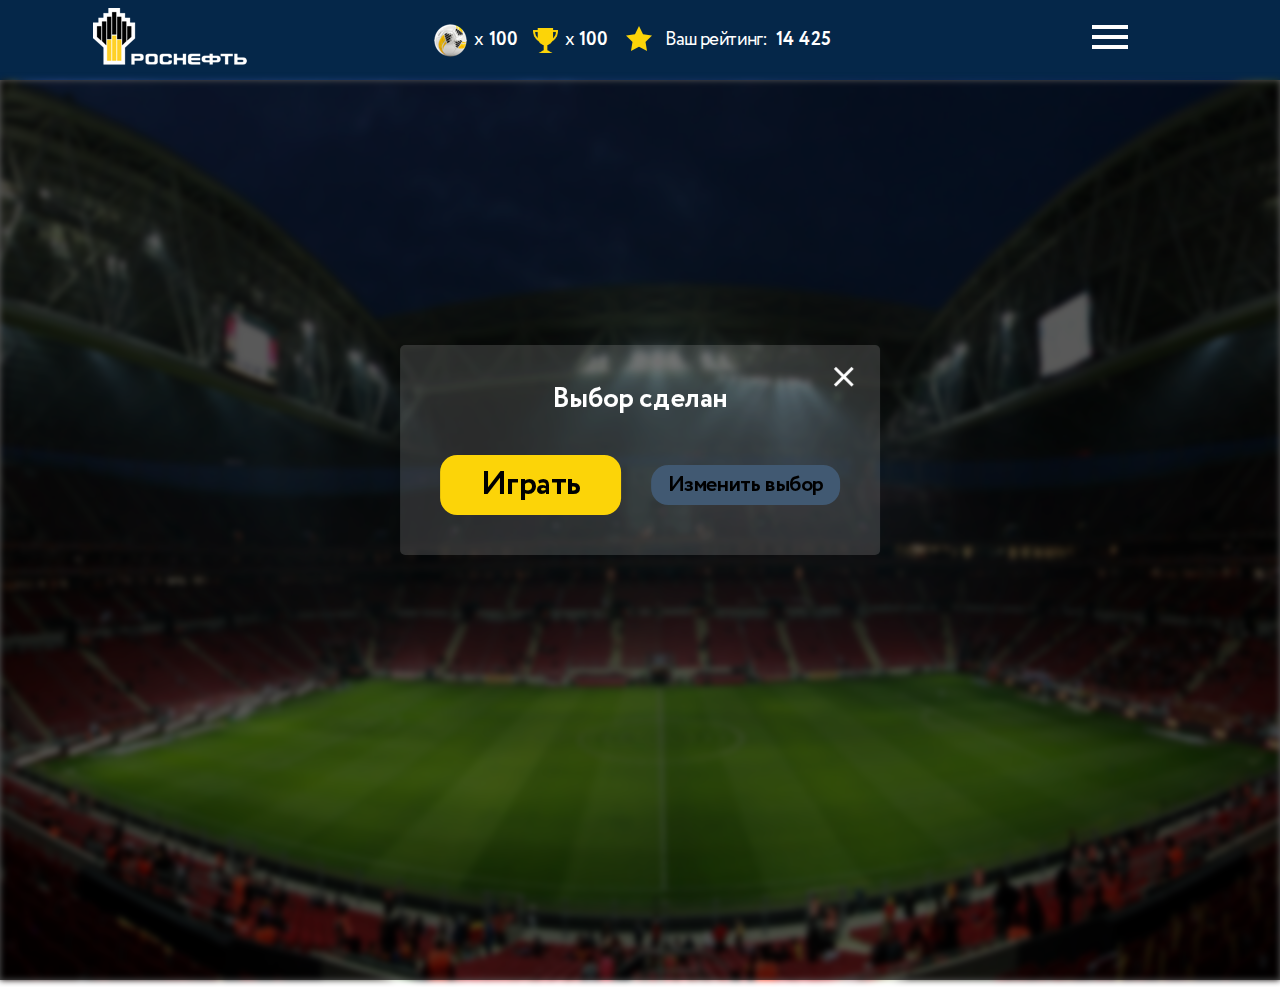
==== modal.html @ d305422a "split into 2 html files" ====
<!DOCTYPE html>
<html lang="en">
<head>
    <meta charset="UTF-8">
    <meta name="viewport" content="width=device-width, initial-scale=1.0">
    <meta http-equiv="X-UA-Compatible" content="ie=edge">
    <title>Football</title>
    <link rel="stylesheet" href="css/index.css">
</head>
<body>
    <!-- HEADER START -->
    <header class="header">
        <div class="panel">
            <div class="img img--logo">
                <img src="/images/logo.png" alt="">
            </div>
            <button class="btn btn--online btn--rounded btn--yellow">
                <div class="btn__icon">
                    <img class="icon icon--user" src="/images/user.png" alt="">
                </div>
                <span class="btn__title btn__title--uppercase">
                    10 572 Онлайн
                </span>
            </button>
            <ul class="list list--static">
                <li class="list__item">
                    <img class="icon icon--ball" src="/images/ball.png" alt="">
                    <div class="list__item-desc">x<b>100</b></div>
                </li>
                <li class="list__item">
                    <img class="icon icon--prize" src="/images/prize-2.png" alt="">
                    <div class="list__item-desc">x<b>100</b></div>
                </li>
                <li class="list__item">
                    <img class="icon icon--star" src="/images/star.png" alt="">
                    <div class="list__item-desc">
                        Ваш рейтинг:
                        <b>14 425</b>
                    </div>
                </li>
            </ul>
            <button class="btn btn--rules btn--rounded btn--white">
                <span class="btn__title">
                    Правила игры
                </span>
            </button>
            <div class="img img--slogan">
                <img src="/images/text.png" alt="">
            </div>
            <button class="btn btn--menu">
                <img src="/images/menu.svg" alt="">
            </button>
        </div>
    </header>
    <!-- HEADER END -->

    <div class="page blur">
        <div class="page__bg">
            <img src="/images/bg.jpg" alt="">
        </div>
        <div class="page__wrap">
            <div class="board">
                <div class="board__wrap">
                    <div class="board__title">
                        Серия пенальти
                    </div>
                    <div class="board__list">
                        <ul class="list list--board">
                            <li class="list__item">
                                <div class="list__item-title">Мячи</div>
                                <div class="list__item-desc">
                                    <img class="icon icon--ball-2x" src="/images/ball-2x.png" alt="">
                                    <div class="list__item-desc">x<b>100</b></div>
                                </div>
                            </li>
                            <li class="list__item">
                                <div class="list__item-title">Попытки</div>
                                <div class="list__item-desc">
                                    <ul class="list list--shot">
                                        <li class="list__item">
                                            <span class="ball ball--green"></span>
                                        </li>
                                        <li class="list__item">
                                            <span class="ball ball--green"></span>
                                        </li>
                                        <li class="list__item">
                                            <span class="ball ball--red"></span>
                                        </li>
                                        <li class="list__item">
                                            <span class="ball"></span>
                                        </li>
                                        <li class="list__item">
                                            <span class="ball"></span>
                                        </li>
                                    </ul>
                                </div>
                            </li>
                            <li class="list__item">
                                <div class="list__item-title">Кубки</div>
                                <div class="list__item-desc">
                                    <img class="icon icon--prize-2" src="/images/prize-2.png" alt="">
                                    <div class="list__item-desc">x<b>100</b></div>
                                </div>
                            </li>
                        </ul>
                    </div>
                    <div class="board__footer">
                        <ul class="list list--links">
                            <li class="list__item">
                                <a href="#" class="list__link" title="Главная страница">Главная страница</a>
                            </li>
                            <li class="list__item">
                                <a href="#" class="list__link" title="Личный кабинет">Личный кабинет</a>
                            </li>
                        </ul>
                    </div>
                </div>
            </div>
        </div>
    </div>

    <!-- MODAL START -->
    <div class="modal in modal--confirm">
        <div class="modal__header">
            <div class="modal__title">Выбор сделан</div>
            <button class="btn btn--close">
                <img src="/images/cross.png" alt="">
            </button>
        </div>
        <div class="modal__body">
            <button class="btn btn--rounded btn--submit btn--yellow">Играть</button>
            <button class="btn btn--rounded btn--cancel">Изменить выбор</button>
        </div>
    </div>
    <!-- MODAL END -->
</body>
</html>
---- css/index.css ----
html,
body,
.page,
.page__wrap {
  margin: 0;
  padding: 0;
  width: 100%;
  height: 100%;
}

.btn {
  cursor: pointer;
}

@font-face {
  font-family: 'Circe';
  src: url("/font/Circe-Regular.eot");
  src: local("Circe"), local("Circe-Regular"), url("/font/Circe-Regular.eot?#iefix") format("embedded-opentype"), url("/font/Circe-Regular.woff") format("woff"), url("/font/Circe-Regular.ttf") format("truetype");
  font-weight: normal;
  font-style: normal;
}

@font-face {
  font-family: 'Circe';
  src: url("/font/Circe-Bold.eot");
  src: local("Circe Bold"), local("Circe-Bold"), url("/font/Circe-Bold.eot?#iefix") format("embedded-opentype"), url("/font/Circe-Bold.woff") format("woff"), url("/font/Circe-Bold.ttf") format("truetype");
  font-weight: bold;
  font-style: normal;
}

.hide {
  display: none !important;
}

body {
  font-family: 'Circe';
  font-weight: normal;
  font-style: normal;
  overflow: hidden;
}

.page {
  position: relative;
}

.page__bg {
  width: 100%;
  height: 100%;
}

.page__bg img {
  max-width: 100%;
  width: 100%;
  height: 100%;
}

.page.blur img {
  filter: blur(3px);
  -webkit-filter: blur(3px);
}

.page.blur .page__wrap {
  display: none;
}

.page.blur::after {
  content: '';
  display: block;
  position: absolute;
  top: 0px;
  left: 0x;
  width: 100%;
  height: 100%;
  background-color: rgba(0, 0, 0, 0.65);
}

.page__wrap {
  position: absolute;
  top: 0;
  left: 0;
  width: 100%;
  height: 100%;
}

.container {
  max-width: 1400px;
  width: 100%;
  height: 100%;
  margin: 0 auto;
}

.icon {
  margin-right: 7px;
}

.icon--prize {
  width: 25px;
  height: 25px;
}

.icon--prize-2 {
  width: 30px;
  height: 30px;
}

.icon--star {
  margin-left: 3px;
  margin-right: 13px;
  padding-bottom: 4px;
}

.icon--ball-2x {
  width: 40px;
  height: 40px;
}

.btn {
  font-family: 'Circe';
  display: -webkit-box;
  display: -ms-flexbox;
  display: flex;
  -webkit-box-align: center;
      -ms-flex-align: center;
          align-items: center;
  border: none;
  color: #052749;
  white-space: nowrap;
}

.btn__title {
  font-size: 20px;
  font-weight: bold;
}

.btn__title--uppercase {
  text-transform: uppercase;
}

.btn__icon {
  width: 14px;
  height: 16px;
  margin-right: 8px;
}

.btn--white {
  background: #fff;
}

.btn--yellow {
  background: #fcd408;
}

.btn--rounded {
  height: 34px;
  border-radius: 17px;
  padding-left: 16px;
  padding-right: 16px;
}

.btn--submit {
  height: 60px;
  font-size: 33px;
  font-weight: bold;
  font-style: normal;
  font-stretch: normal;
  line-height: normal;
  letter-spacing: -0.6px;
  color: #000;
  padding: 0 41px;
  margin: 15px;
}

.btn--cancel {
  height: 40px;
  font-size: 22px;
  font-weight: bold;
  font-style: normal;
  font-stretch: normal;
  line-height: normal;
  letter-spacing: -0.4px;
  color: #000;
  background: #415972;
  margin: 15px;
}

.btn--close {
  position: absolute;
  top: 20px;
  right: 20px;
  background: transparent;
}

.btn--menu {
  display: none;
  background: transparent;
}

@media (max-width: 1350px) {
  .btn--menu {
    display: block;
    width: 154px;
  }
  .btn--online, .btn--rules {
    display: none;
  }
}

@media (max-width: 860px) {
  .btn--menu {
    width: auto;
  }
  .btn--close {
    top: 15px;
    right: 15px;
  }
}

.img--logo {
  margin-right: 53px;
}

.img--slogan {
  display: block;
  margin-left: 81px;
}

@media (max-width: 1350px) {
  .img--logo {
    margin: 0;
  }
  .img--slogan {
    display: none;
  }
}

.list {
  display: -webkit-box;
  display: -ms-flexbox;
  display: flex;
  margin: 0;
  padding: 0;
  list-style: none;
}

.list__item {
  display: -webkit-box;
  display: -ms-flexbox;
  display: flex;
  -webkit-box-align: center;
      -ms-flex-align: center;
          align-items: center;
  margin-right: 15px;
}

.list__item-desc {
  white-space: nowrap;
  color: #fff;
  font-size: 19px;
  letter-spacing: -0.7px;
}

.list__item-desc b {
  letter-spacing: normal;
  padding-left: 5px;
}

.list--static {
  margin-left: 54px;
  margin-right: 38px;
}

.list--board {
  padding: 0 8px;
  height: 115px;
}

.list--board .list__item {
  -webkit-box-flex: 1;
      -ms-flex: 1;
          flex: 1;
  margin: 0;
  display: -webkit-box;
  display: -ms-flexbox;
  display: flex;
  -webkit-box-orient: vertical;
  -webkit-box-direction: normal;
      -ms-flex-direction: column;
          flex-direction: column;
  -webkit-box-pack: start;
      -ms-flex-pack: start;
          justify-content: flex-start;
  padding-top: 14px;
}

.list--board .list__item-title {
  font-size: 25px;
  font-weight: bold;
  font-style: normal;
  font-stretch: normal;
  line-height: 1.2;
  letter-spacing: -0.4px;
  text-align: center;
  color: #fff;
  margin-bottom: 10px;
}

.list--board .list__item-desc {
  display: -webkit-box;
  display: -ms-flexbox;
  display: flex;
  height: 40px;
  -webkit-box-align: center;
      -ms-flex-align: center;
          align-items: center;
}

.list--board .list__item-desc b {
  padding-left: 5px;
}

.list--shot .list__item {
  padding-top: 0;
}

.list--shot .ball {
  width: 18px;
  height: 18px;
  border-radius: 50%;
  background: #fff;
  margin: 0 5px;
}

.list--shot .ball--green {
  background: #00ba18;
}

.list--shot .ball--red {
  background: #d0021b;
}

.list--links {
  -ms-flex-pack: distribute;
      justify-content: space-around;
}

.list--links .list__item {
  margin-right: 0;
}

.list--links .list__link {
  font-size: 13px;
  font-weight: normal;
  font-style: normal;
  font-stretch: normal;
  line-height: normal;
  letter-spacing: normal;
  color: #fff;
  padding: 0;
  border-bottom: 1px solid #fff;
  line-height: 14px;
  cursor: pointer;
  text-decoration: none;
}

@media (max-width: 1350px) {
  .list--static {
    margin: 0;
    display: -webkit-box;
    display: -ms-flexbox;
    display: flex;
  }
}

@media (max-width: 860px) {
  .list--static {
    display: none;
  }
}

.panel {
  height: 80px;
  background: #052749;
  display: -webkit-box;
  display: -ms-flexbox;
  display: flex;
  -webkit-box-align: center;
      -ms-flex-align: center;
          align-items: center;
  -webkit-box-pack: center;
      -ms-flex-pack: center;
          justify-content: center;
  position: relative;
}

@media (max-width: 1350px) {
  .panel {
    -ms-flex-pack: distribute;
        justify-content: space-around;
  }
}

@media (max-width: 860px) {
  .panel {
    -webkit-box-pack: justify;
        -ms-flex-pack: justify;
            justify-content: space-between;
    padding: 0 15px;
  }
}

.board {
  width: 445px;
  height: 249px;
  background-color: transparent;
  background: url("/images/tablo.svg");
  position: relative;
  margin: 0 auto;
}

.board__wrap {
  position: absolute;
  top: 0;
  left: 0;
  width: 445px;
  height: 249px;
}

.board__title {
  font-size: 28px;
  font-weight: 800;
  font-style: normal;
  font-stretch: normal;
  line-height: 1.07;
  letter-spacing: -0.4px;
  text-align: center;
  color: #ffffff;
  padding-top: 59px;
  padding-bottom: 8px;
  text-transform: uppercase;
}

.board__footer {
  padding: 10px;
}

.modal {
  display: none;
}

.modal.in {
  position: relative;
  font-family: 'Circe';
  display: -webkit-box;
  display: -ms-flexbox;
  display: flex;
  -webkit-box-orient: vertical;
  -webkit-box-direction: normal;
      -ms-flex-direction: column;
          flex-direction: column;
  position: fixed;
  top: 50%;
  left: 50%;
  -webkit-transform: translate(-50%, -50%);
          transform: translate(-50%, -50%);
}

.modal.in .modal__title {
  font-size: 28px;
  font-weight: bold;
  font-style: normal;
  font-stretch: normal;
  line-height: 1.07;
  letter-spacing: -0.4px;
  text-align: center;
  color: #fff;
}

.modal.in .modal__body {
  display: -webkit-box;
  display: -ms-flexbox;
  display: flex;
  -webkit-box-align: center;
      -ms-flex-align: center;
          align-items: center;
  -webkit-box-pack: center;
      -ms-flex-pack: center;
          justify-content: center;
  padding-top: 25px;
}

.modal--confirm {
  padding: 40px 25px 25px;
  border-radius: 5px;
  background-color: rgba(255, 255, 255, 0.15);
}

@media (max-width: 548px) {
  .modal.in .modal__body {
    -webkit-box-orient: vertical;
    -webkit-box-direction: normal;
        -ms-flex-direction: column;
            flex-direction: column;
  }
}
/*# sourceMappingURL=index.css.map */
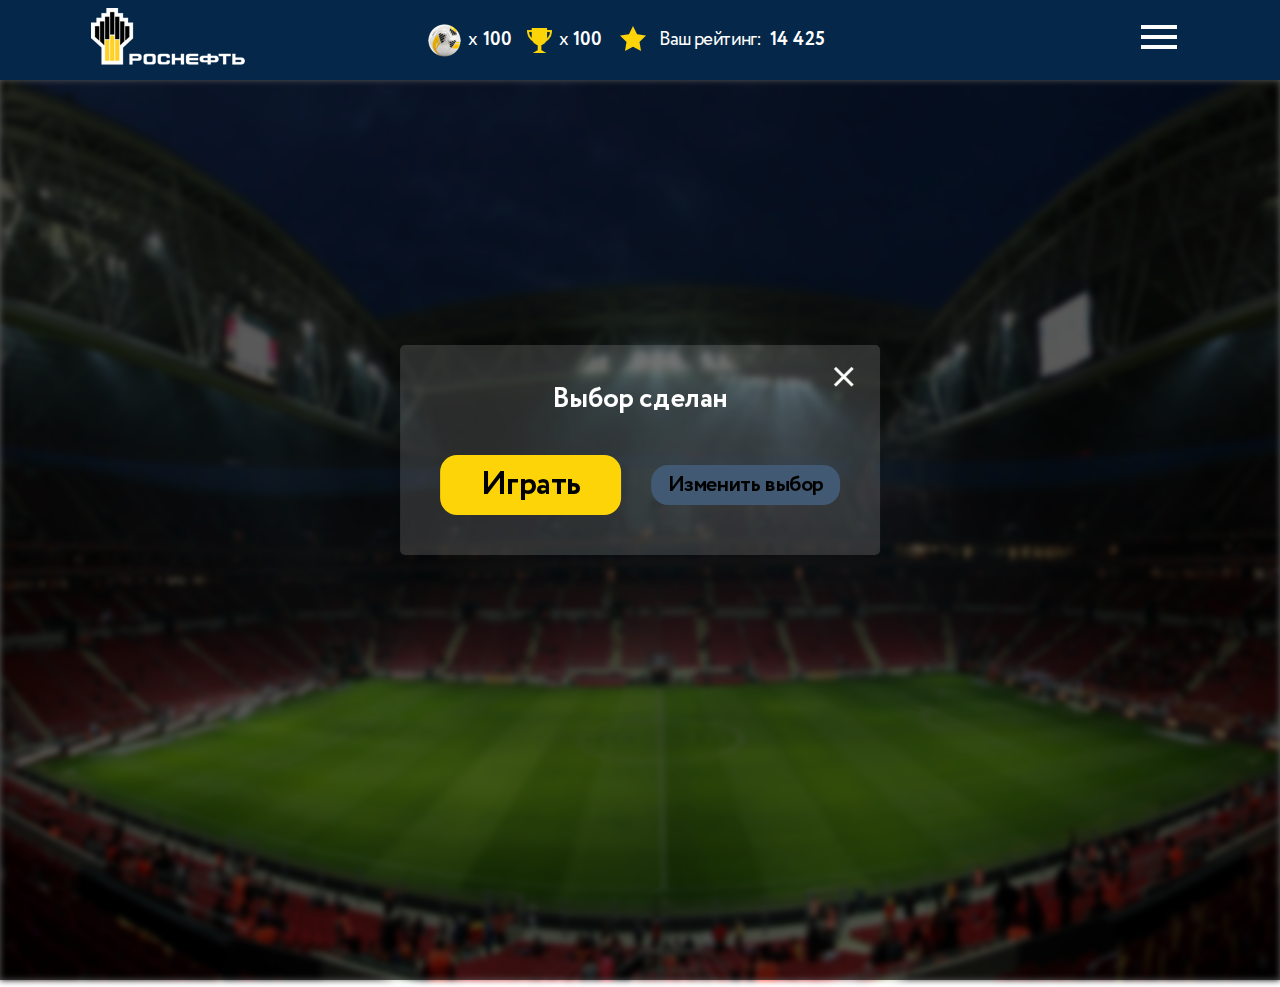
==== commit 0e07a19d: "add mobile menu" ====
--- a/modal.html
+++ b/modal.html
@@ -47,7 +47,7 @@
             <div class="img img--slogan">
                 <img src="/images/text.png" alt="">
             </div>
-            <button class="btn btn--menu">
+            <button id="btn-mobile-menu" class="btn btn--menu">
                 <img src="/images/menu.svg" alt="">
             </button>
         </div>
@@ -119,6 +119,52 @@
         </div>
     </div>
 
+    <!-- MOBILE MENU start -->
+    <div id="mobile-menu" class="dropdown">
+        <div class="dropdown__item">
+            <button class="btn m-btn--online btn--rounded btn--yellow">
+                <div class="btn__icon">
+                    <img class="icon icon--user" src="/images/user.png" alt="">
+                </div>
+                <span class="btn__title btn__title--uppercase">
+                    10 572 Онлайн
+                </span>
+            </button>
+        </div>
+        <div class="dropdown__item">
+            <ul class="list m-list--static">
+                <li class="list__item">
+                    <img class="icon icon--ball" src="/images/ball.png" alt="">
+                    <div class="list__item-desc">x<b>100</b></div>
+                </li>
+                <li class="list__item">
+                    <img class="icon icon--prize" src="/images/prize-2.png" alt="">
+                    <div class="list__item-desc">x<b>100</b></div>
+                </li>
+                <li class="list__item">
+                    <img class="icon icon--star" src="/images/star.png" alt="">
+                    <div class="list__item-desc">
+                        Ваш рейтинг:
+                        <b>14 425</b>
+                    </div>
+                </li>
+            </ul>
+        </div>
+        <div class="dropdown__item">
+            <button class="btn m-btn--rules btn--rounded btn--white">
+                <span class="btn__title">
+                    Правила игры
+                </span>
+            </button>
+        </div>
+        <div class="dropdown__item">
+            <div class="img m-img--slogan">
+                <img src="/images/text.png" alt="">
+            </div>
+        </div>
+    </div>
+    <!-- MOBILE MENU end -->
+
     <!-- MODAL START -->
     <div class="modal in modal--confirm">
         <div class="modal__header">
@@ -133,5 +179,6 @@
         </div>
     </div>
     <!-- MODAL END -->
+    <script src="/js/index.js"></script>
 </body>
 </html>--- a/css/index.css
+++ b/css/index.css
@@ -37,6 +37,11 @@
   font-weight: normal;
   font-style: normal;
   overflow: hidden;
+}
+
+.header {
+  position: relative;
+  z-index: 15;
 }
 
 .page {
@@ -198,7 +203,7 @@
 @media (max-width: 1350px) {
   .btn--menu {
     display: block;
-    width: 154px;
+    margin-left: 106px;
   }
   .btn--online, .btn--rules {
     display: none;
@@ -207,7 +212,7 @@
 
 @media (max-width: 860px) {
   .btn--menu {
-    width: auto;
+    margin-left: 0;
   }
   .btn--close {
     top: 15px;
@@ -443,6 +448,71 @@
   padding: 10px;
 }
 
+.dropdown {
+  display: -webkit-box;
+  display: -ms-flexbox;
+  display: flex;
+  -webkit-box-orient: vertical;
+  -webkit-box-direction: normal;
+      -ms-flex-direction: column;
+          flex-direction: column;
+  -webkit-box-align: center;
+      -ms-flex-align: center;
+          align-items: center;
+  top: -100vh;
+  bottom: 100vh;
+  left: 0;
+  right: 0;
+  height: 100vh;
+  width: 100vw;
+  position: fixed;
+  background: #031a31;
+  z-index: 10;
+  -webkit-transition: top 0.3s ease-in;
+  transition: top 0.3s ease-in;
+  padding-top: 80px;
+}
+
+.dropdown__item {
+  display: -webkit-box;
+  display: -ms-flexbox;
+  display: flex;
+  -webkit-box-pack: center;
+      -ms-flex-pack: center;
+          justify-content: center;
+  width: 90%;
+  margin: 0 auto;
+  border-bottom: 1px dotted gray;
+  padding: 15px 0;
+}
+
+.dropdown__item:last-child {
+  border-bottom: none;
+}
+
+.dropdown.open {
+  top: 0px;
+  bottom: 0;
+  -webkit-transition: top 0.3s ease-out;
+  transition: top 0.3s ease-out;
+}
+
+@media (max-width: 600px) {
+  .dropdown .m-list--static {
+    -webkit-box-orient: vertical;
+    -webkit-box-direction: normal;
+        -ms-flex-direction: column;
+            flex-direction: column;
+    -webkit-box-align: center;
+        -ms-flex-align: center;
+            align-items: center;
+  }
+  .dropdown .m-list--static .list__item {
+    margin-right: 0;
+    margin-bottom: 15px;
+  }
+}
+
 .modal {
   display: none;
 }
